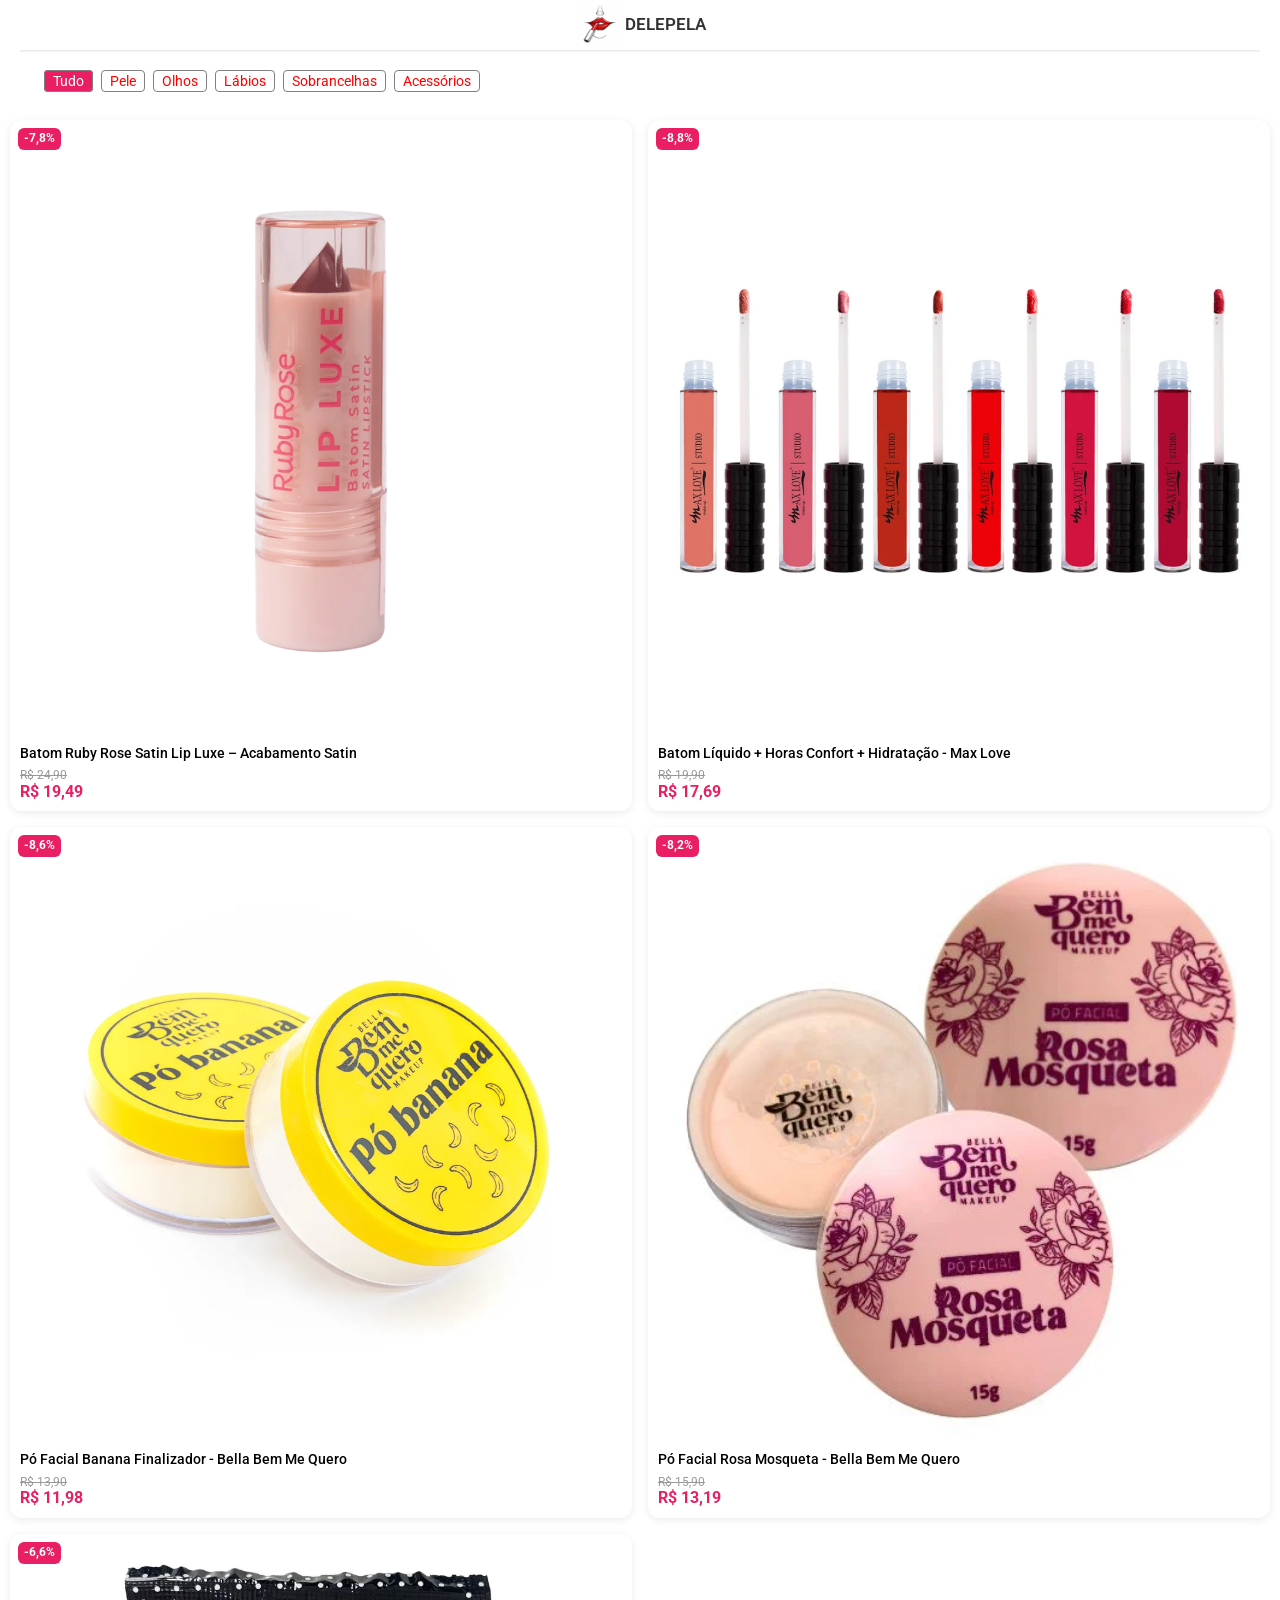
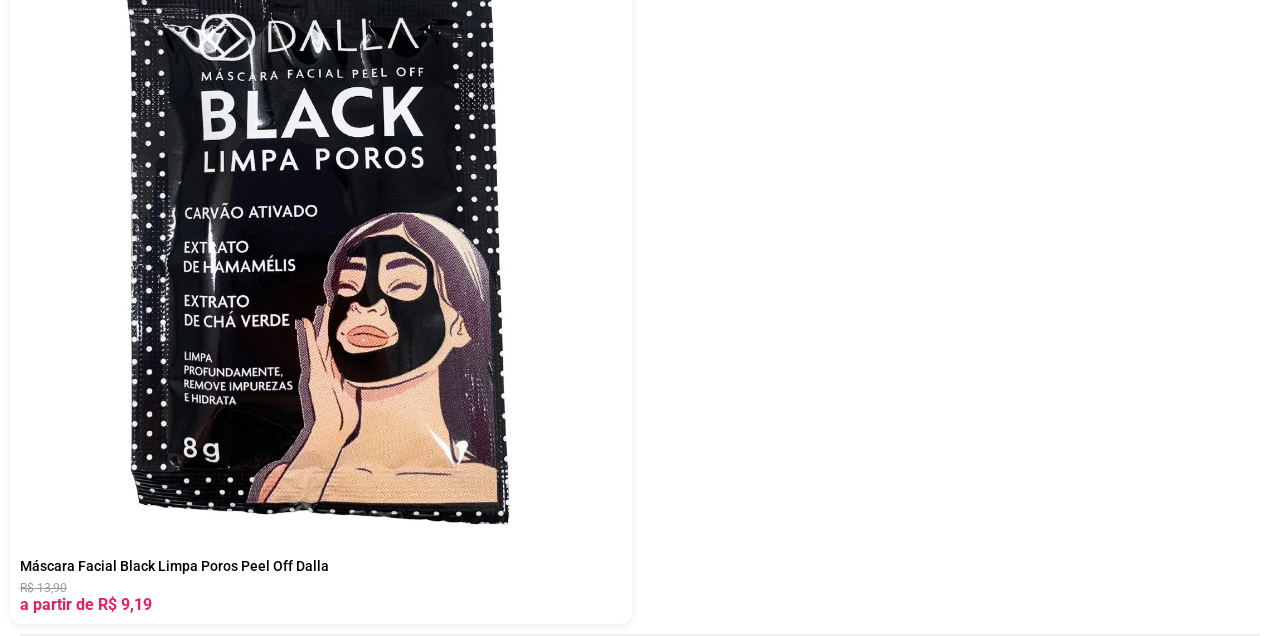
==== index.html @ a510ec76 "primeiro" ====
<!DOCTYPE html>
<html lang="pt-br">

<head>
    <meta charset="UTF-8">
    <meta name="viewport" content="width=device-width, initial-scale=1.0" />
    <link rel="stylesheet" href="./normalize.css" />

    <link rel="preconnect" href="https://fonts.googleapis.com">
    <link rel="preconnect" href="https://fonts.gstatic.com" crossorigin>
    <link href="https://fonts.googleapis.com/css2?family=Roboto:ital,wght@0,100..900;1,100..900&display=swap"
        rel="stylesheet" />
    <link rel="stylesheet" href="./estilo.css" />
    <title>Delepela</title>
    <!-- Google Tag Manager -->
    <script>(function (w, d, s, l, i) {
            w[l] = w[l] || []; w[l].push({
                'gtm.start':
                    new Date().getTime(), event: 'gtm.js'
            }); var f = d.getElementsByTagName(s)[0],
                j = d.createElement(s), dl = l != 'dataLayer' ? '&l=' + l : ''; j.async = true; j.src =
                    'https://www.googletagmanager.com/gtm.js?id=' + i + dl; f.parentNode.insertBefore(j, f);
        })(window, document, 'script', 'dataLayer', 'GTM-M8N22TXG');</script>
    <!-- End Google Tag Manager -->

</head>

<body class="corpo">
    <!-- Google Tag Manager (noscript) -->
    <noscript><iframe src="https://www.googletagmanager.com/ns.html?id=GTM-M8N22TXG" height="0" width="0"
            style="display:none;visibility:hidden"></iframe></noscript>
    <!-- End Google Tag Manager (noscript) -->
    <header>
        <div class="header-logo">
            <img src="./imgs/logo.png" alt="" srcset="" width="50px" height="50px">
            <h1>Delepela</h1>
        </div>


    </header>
    <hr class="divisor" />
    <main>
        <ul class="categorias">
            <li><a href="#" class="marcador">Tudo</a></li>
            <li><a href="./categorias/pele.html">Pele</a></li>
            <li><a href="./categorias/olhos.html">Olhos</a></li>
            <li><a href="./categorias/labios.html">Lábios</a></li>
            <li><a href="./categorias/sobrancelhas.html">Sobrancelhas</a></li>
            <li><a href="#">Acessórios</a></li>
        </ul>
    </main>

    <div class="produtos-grid">

        <div class="produto">
            <div class="desconto">-7,8%</div>
            <img src="./imgs/produtos/001.png" alt="Produto">
            <h3>Batom Ruby Rose Satin Lip Luxe – Acabamento Satin</h3>
            <div class="preco">
                <span class="preco-antigo">R$ 24,90</span>
                <span class="preco-atual">R$ 19,49</span>
            </div>
        </div>

        <div class="produto">
            <div class="desconto">-8,8%</div>
            <img src="./imgs/produtos/002.jpg" alt="Produto">
            <h3>Batom Líquido + Horas Confort + Hidratação - Max Love</h3>
            <div class="preco">
                <span class="preco-antigo">R$ 19,90</span>
                <span class="preco-atual">R$ 17,69</span>
            </div>
        </div>

        <div class="produto">
            <div class="desconto">-8,6%</div>
            <img src="./imgs/produtos/003.jpg" alt="Produto">
            <h3>Pó Facial Banana Finalizador - Bella Bem Me Quero</h3>
            <div class="preco">
                <span class="preco-antigo">R$ 13,90</span>
                <span class="preco-atual">R$ 11,98</span>
            </div>
        </div>

        <div class="produto">
            <div class="desconto">-8,2%</div>
            <img src="./imgs/produtos/004.jpg" alt="Produto">
            <h3>Pó Facial Rosa Mosqueta - Bella Bem Me Quero</h3>
            <div class="preco">
                <span class="preco-antigo">R$ 15,90</span>
                <span class="preco-atual">R$ 13,19</span>
            </div>
        </div>

        <div class="produto">
            <div class="desconto">-6,6%</div>
            <img src="./imgs/produtos/005.jpg" alt="Produto">
            <h3>Máscara Facial Black Limpa Poros Peel Off Dalla</h3>
            <div class="preco">
                <span class="preco-antigo">R$ 13,90</span>
                <span class="preco-atual">a partir de R$ 9,19</span>
            </div>
        </div>


    </div>

    <hr class="divisor" />
    <footer>

    </footer>
</body>

</html>
---- estilo.css ----
.corpo {
    font-family: "Roboto", sans-serif;
    font-optical-sizing: auto;
    font-weight: 400;
    font-style: normal;
    font-variation-settings:"wdth" 100;
}

header {
    display: flex;
    justify-content: center;
}
.header-logo {
    display: flex;
    align-items: center;
}
.header-logo > h1 {
    text-transform: uppercase;
    font-size: 17px;
    font-weight: 600;
    color: rgba(0, 0, 0, 0.802);
    margin: 0px;
}

.divisor {
    margin: 0;
    border-color: rgba(0, 0, 0, 0.071);
    margin: 0 20px;
}
.categorias {
    display: flex;
    list-style: none;
    overflow-x: auto;
    padding-right: 30px;

}
.categorias::-webkit-scrollbar {
  display: none; /* Chrome, Edge, Safari */
}
.categorias>li {
    
    
    margin: 4px 4px;
    
}
.categorias>li>a {
    border-radius: 4px;
    padding: 2px 8px;
    border: 1px solid gray; 
    width: 100%;
    text-decoration: none;
    color: red;
    text-transform: capitalize;
    font-weight: 400;
    font-size: 14px;
}

.categorias>li>.marcador {
    background-color: #e91e63;
    color: white;
}

.aviso {
    color: #999999b7;
    display: flex;
    justify-content: center;
    margin-bottom:  100vh;
}
/* produtos */
.produtos-grid {
  display: grid;
  grid-template-columns: 1fr 1fr;
  gap: 16px;
  padding: 10px;
}

.produto {
  background: white;
  border-radius: 12px;
  padding: 10px;
  position: relative;
  box-shadow: 0 2px 8px rgba(0,0,0,0.08);
}

.produto img {
  width: 100%;
  border-radius: 8px;
}

.produto h3 {
  font-size: 14px;
  margin: 8px 0;
  font-weight: 500;
}

.preco {
  display: flex;
  flex-direction: column;
}

.preco-antigo {
  text-decoration: line-through;
  color: #999;
  font-size: 12px;
}

.preco-atual {
  color: #e91e63;
  font-size: 16px;
  font-weight: bold;
}

.desconto {
  position: absolute;
  top: 8px;
  left: 8px;
  background: #e91e63;
  color: white;
  padding: 4px 6px;
  font-size: 12px;
  border-radius: 6px;
  font-weight: bold;
}
/* produtos */
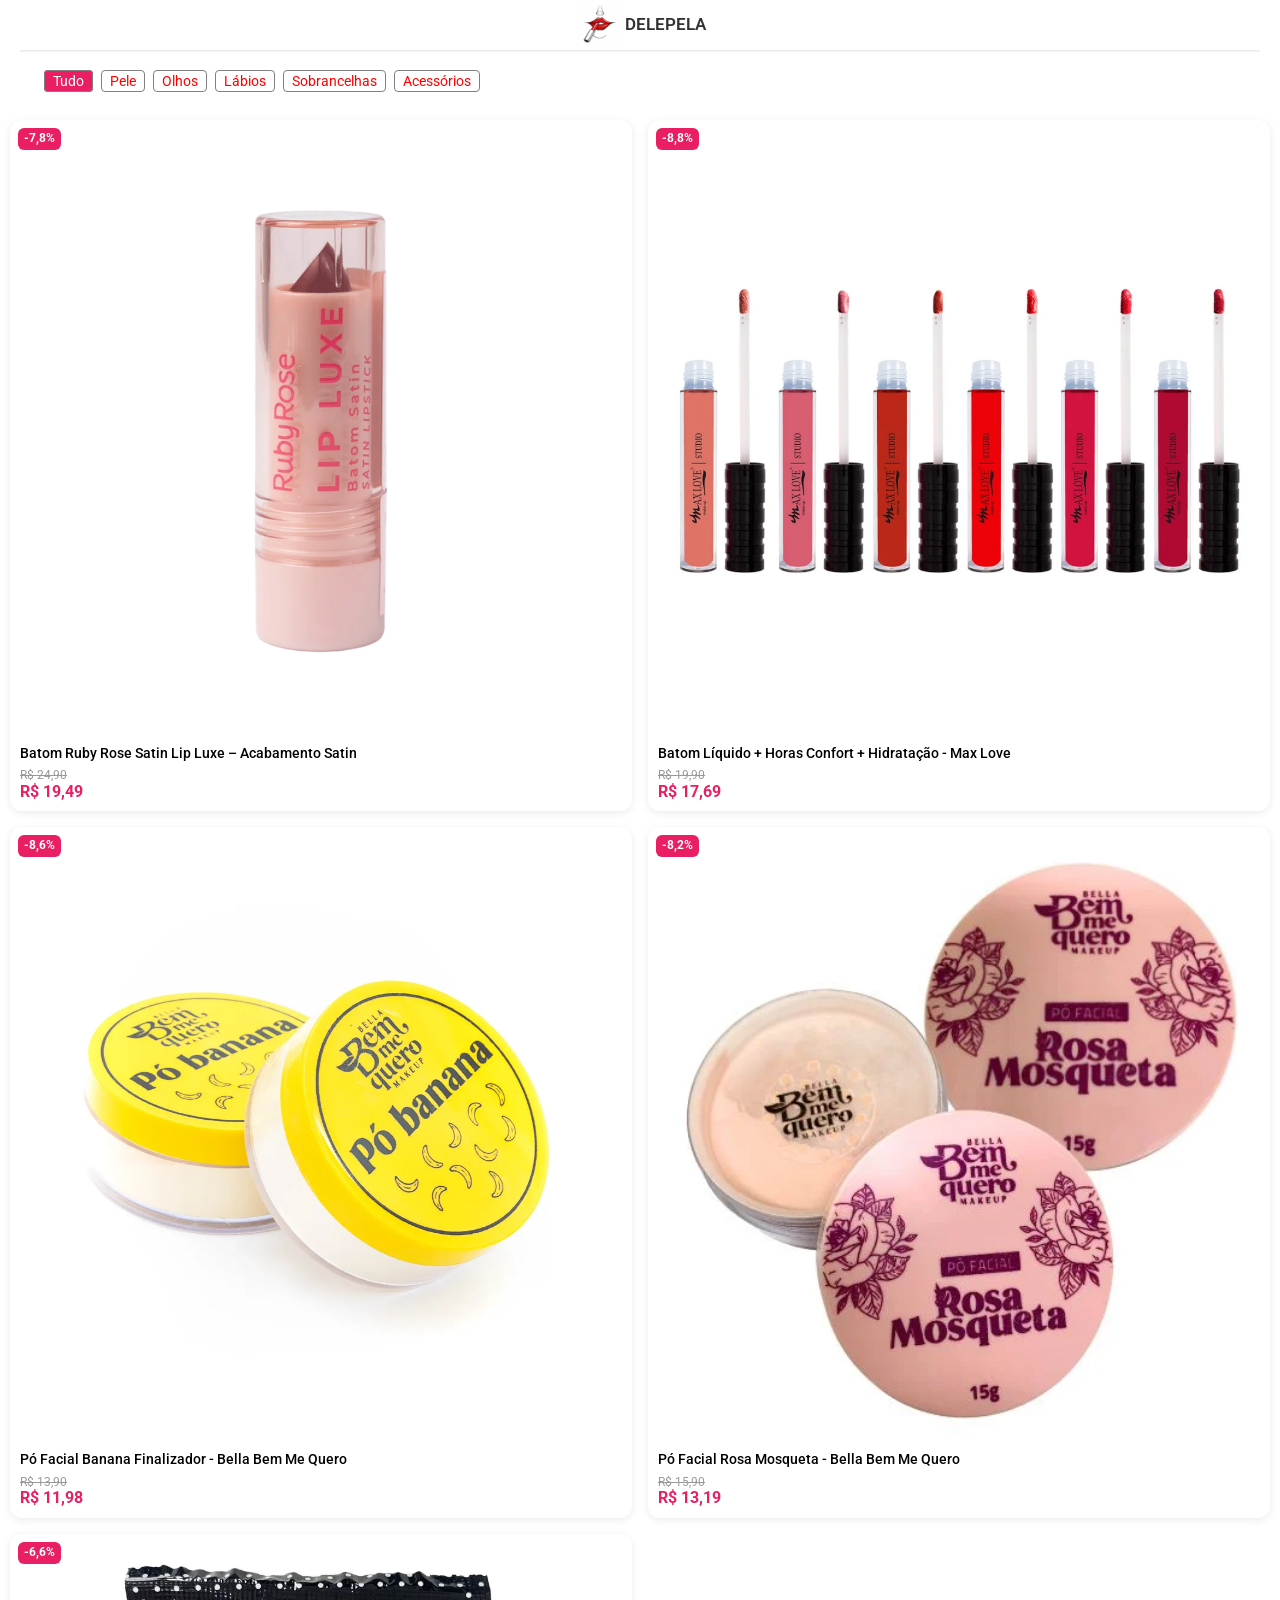
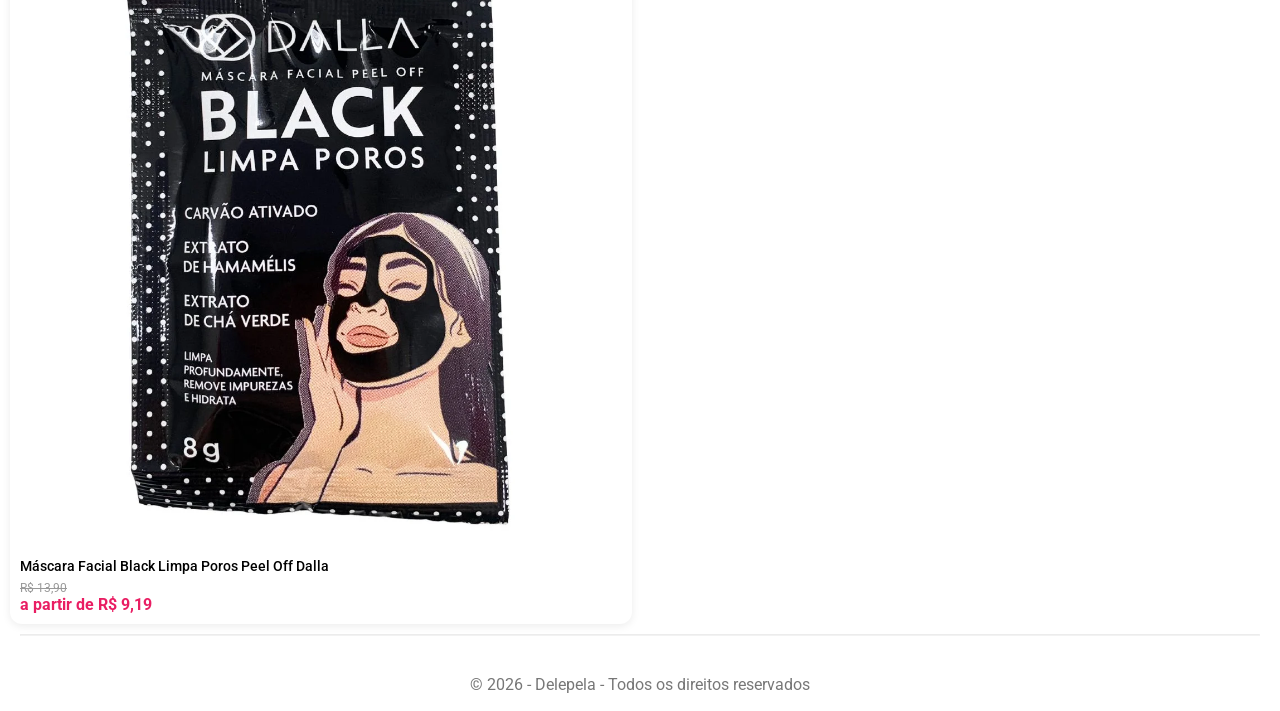
==== commit f8a6c3a6: "Add files via upload" ====
--- a/index.html
+++ b/index.html
@@ -41,18 +41,18 @@
     <hr class="divisor" />
     <main>
         <ul class="categorias">
-            <li><a href="#" class="marcador">Tudo</a></li>
-            <li><a href="./categorias/pele.html">Pele</a></li>
-            <li><a href="./categorias/olhos.html">Olhos</a></li>
-            <li><a href="./categorias/labios.html">Lábios</a></li>
-            <li><a href="./categorias/sobrancelhas.html">Sobrancelhas</a></li>
-            <li><a href="#">Acessórios</a></li>
+            <li><a href="./index.html" class="marcador">Tudo</a></li>
+            <li><a href="./pele/index.html">Pele</a></li>
+            <li><a href="./olhos/index.html">Olhos</a></li>
+            <li><a href="./labios/index.html">Lábios</a></li>
+            <li><a href="./sobrancelhas/index.html">Sobrancelhas</a></li>
+            <li><a href="./acessorios/index.html">Acessórios</a></li>
         </ul>
     </main>
 
     <div class="produtos-grid">
 
-        <div class="produto">
+        <div class="produto" onclick="clicarProduto(0)">
             <div class="desconto">-7,8%</div>
             <img src="./imgs/produtos/001.png" alt="Produto">
             <h3>Batom Ruby Rose Satin Lip Luxe – Acabamento Satin</h3>
@@ -62,7 +62,7 @@
             </div>
         </div>
 
-        <div class="produto">
+        <div class="produto" onclick="clicarProduto(1)">
             <div class="desconto">-8,8%</div>
             <img src="./imgs/produtos/002.jpg" alt="Produto">
             <h3>Batom Líquido + Horas Confort + Hidratação - Max Love</h3>
@@ -72,7 +72,7 @@
             </div>
         </div>
 
-        <div class="produto">
+        <div class="produto" onclick="clicarProduto(2)">
             <div class="desconto">-8,6%</div>
             <img src="./imgs/produtos/003.jpg" alt="Produto">
             <h3>Pó Facial Banana Finalizador - Bella Bem Me Quero</h3>
@@ -82,7 +82,7 @@
             </div>
         </div>
 
-        <div class="produto">
+        <div class="produto" onclick="clicarProduto(3)">
             <div class="desconto">-8,2%</div>
             <img src="./imgs/produtos/004.jpg" alt="Produto">
             <h3>Pó Facial Rosa Mosqueta - Bella Bem Me Quero</h3>
@@ -92,7 +92,7 @@
             </div>
         </div>
 
-        <div class="produto">
+        <div class="produto" onclick="clicarProduto(4)">
             <div class="desconto">-6,6%</div>
             <img src="./imgs/produtos/005.jpg" alt="Produto">
             <h3>Máscara Facial Black Limpa Poros Peel Off Dalla</h3>
@@ -107,8 +107,18 @@
 
     <hr class="divisor" />
     <footer>
-
+         <div class="footer">
+      <p>© 2026 - Delepela - Todos os direitos reservados</p>
+    </div>
     </footer>
 </body>
+<script src="../index.js"></script>
+<script>
+window.dataLayer = window.dataLayer || [];
 
+window.dataLayer.push({
+  event: 'pagina_visitada',
+  pagina: 'Inicio'
+});
+</script>
 </html>
--- a/estilo.css
+++ b/estilo.css
@@ -121,4 +121,10 @@
   border-radius: 6px;
   font-weight: bold;
 }
-/* produtos */+/* produtos */
+
+.footer {
+    text-align: center;
+    margin-top: 40px;
+    color: #777;
+}
